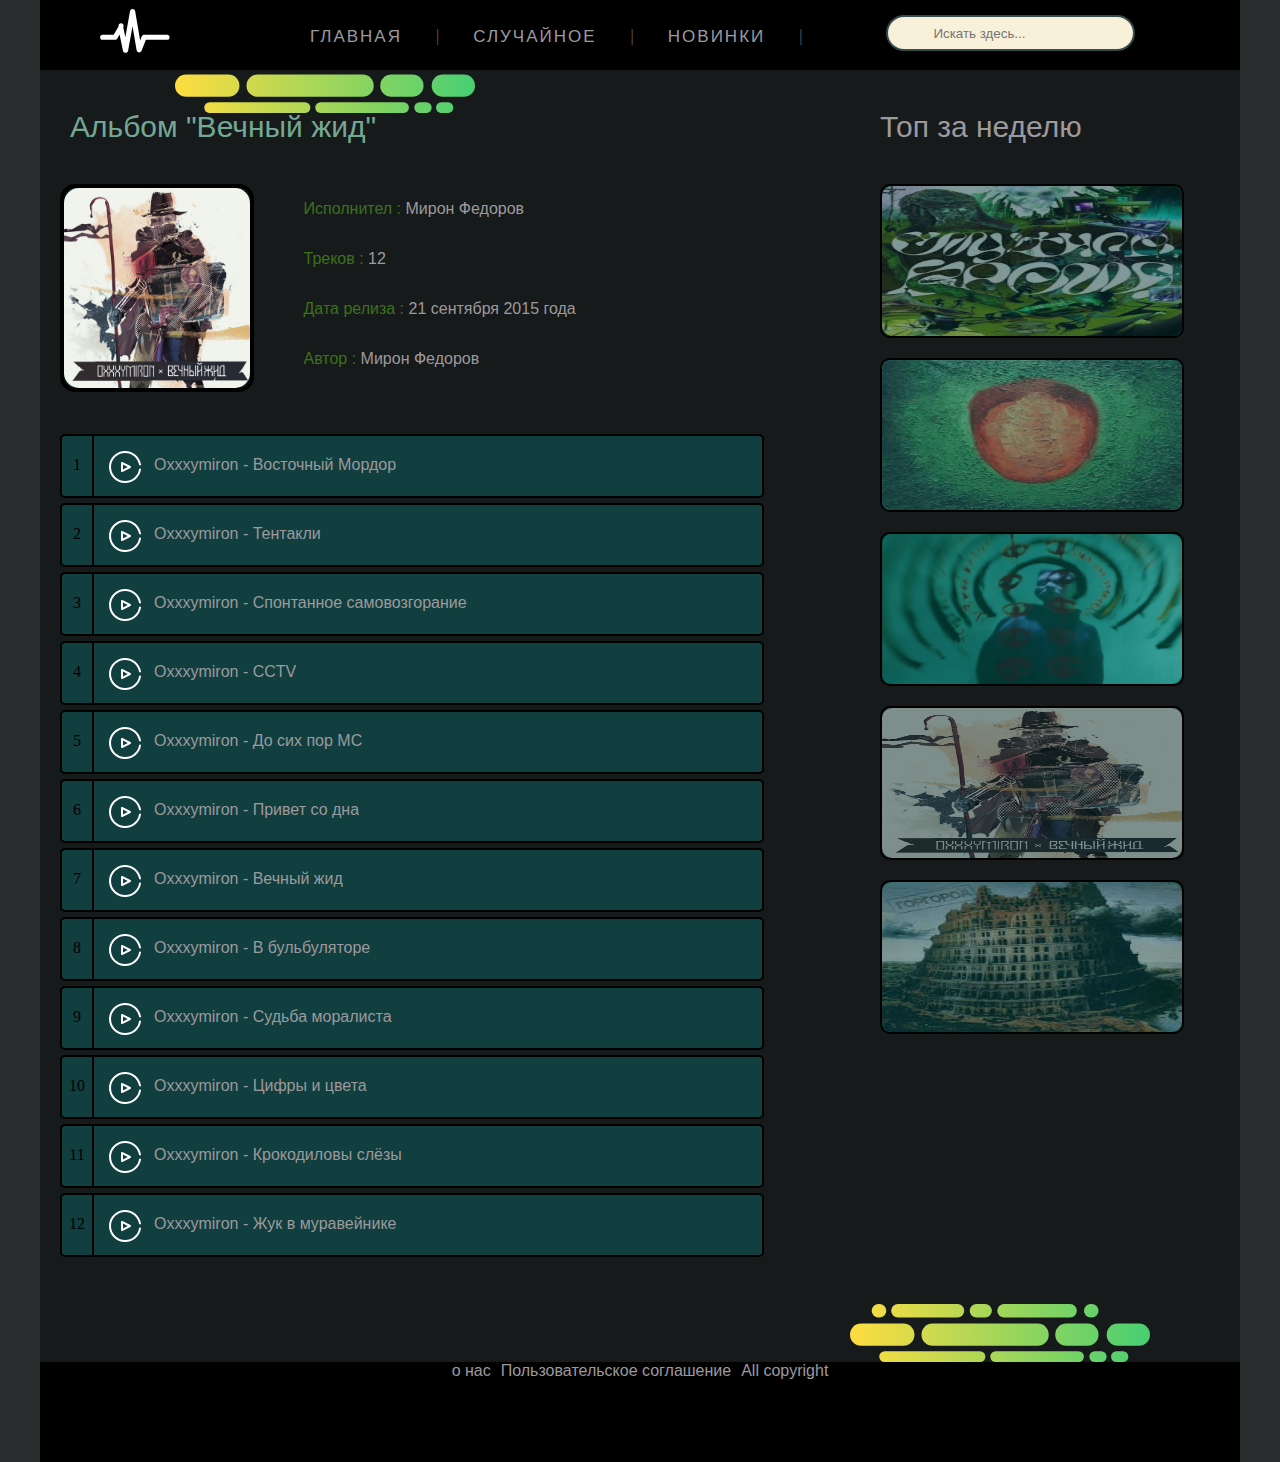
==== muzik-albom.html @ 1c84a073 "Add files via upload" ====
<!DOCTYPE html>
<html lang="en">
<head>
    <meta charset="UTF-8">
    <meta http-equiv="X-UA-Compatible" content="IE=edge">
    <meta name="viewport" content="width=device-width, initial-scale=1.0">
    <title>Document</title>
    <meta name="viewport" content="width=device-width, initial-scale=1.0">
    <link rel="stylesheet" href="css/css-skelet.css">
    <link rel="stylesheet" href="css/music-albom.css">
    <link rel="stylesheet" href="css/cssmain.css">

</head>
<body>
    <div class="wrapper">
            <header class="header">     
                <div class="container">
                    <div class="top-item-logo">
                        <div class="top-logo"><img src="icons/icon-pulse.svg" alt=""></div>
                    </div>

                    <div class="Dropdown-menu">
                        <input id="menu__toggle" type="checkbox">
                        <label class="menu__btn" for="menu__toggle">
                          <span></span>
                        </label>
                            <ul class="menu__box menu-main">
                            <li><a class="menu__item" href="muzik-glavnaja.html">Главная</a></li>
                            <li><a class="menu__item" href="muzik-track.html">Случайное</a></li>
                            <li><a class="menu__item" href="muzik.html">Новинки</a></li>
                            <li>
                                <div class="top-search">
                                    <form><input type="text" placeholder="Искать здесь..."></form>
                                </div>
                            </li>
                        </ul>
                    </div>
                </div>
            </header>
            <main class="main">
                <div class="container">
                        <div class="left-side">
                            <div class="left-list">
                                <div class="left-side-name">
                                         <a id="namename">Альбом "Вечный жид"</a>
                                </div>
                                
                                <div class="track">

                                    <div class="tmain-info">

                                        <div class="tmain-info-1">
                                            <div class="track-logo"><img src="icons/jid.png" alt=""></div>
                                            <div class="track-info">
                                               <li> <a id="a-name">Исполнител :</a><a> Мирон Федоров</a></li>
                                               <li> <a id="a-name">Треков :</a><a> 12</a></li>
                                               <li> <a id="a-name">Дата релиза :</a><a> 21 сентября 2015 года</a></li>
                                               <li> <a id="a-name">Автор :</a><a> Мирон Федоров</a></li>
                                            </div>
                                        </div>
                                    </div>
                                </div>

                                <div class="music-list">

                                    <div class="music-track">
                                        <div class="count">1</div>
                                        <div id="button-play"><a href="#okno"><input type="image" src="icons/playbutton.svg"></a></div>
                                        <a href="muzik-track.html"> Oxxxymiron - Восточный Мордор</a>
                                    </div>
                                    <div class="music-track">
                                        <div class="count">2 </div>
                                        <div id="button-play"><a href="#okno"><input type="image" src="icons/playbutton.svg"></a></div>
                                        <a> Oxxxymiron - Тентакли</a>
                                    </div>
                                    <div class="music-track">
                                        <div class="count">3 </div>
                                        <div id="button-play"><a href="#okno"><input type="image" src="icons/playbutton.svg"></a></div>
                                        <a> Oxxxymiron - Спонтанное самовозгорание</a>
                                    </div>
                                    <div class="music-track">
                                        <div class="count">4 </div>
                                        <div id="button-play"><a href="#okno"><input type="image" src="icons/playbutton.svg"></a></div>
                                        <a> Oxxxymiron - CCTV</a>
                                    </div>
                                    <div class="music-track">
                                        <div class="count">5 </div>
                                        <div id="button-play"><a href="#okno"><input type="image" src="icons/playbutton.svg"></a></div>
                                        <a> Oxxxymiron - До сих пор МС</a>
                                    </div>
                                    <div class="music-track">
                                        <div class="count">6 </div>
                                        <div id="button-play"><a href="#okno"><input type="image" src="icons/playbutton.svg"></a></div>
                                        <a> Oxxxymiron - Привет со дна</a>
                                    </div>

                                    <div class="music-track">
                                        <div class="count">7 </div>
                                        <div id="button-play"><a href="#okno"><input type="image" src="icons/playbutton.svg"></a></div>
                                        <a> Oxxxymiron - Вечный жид</a>
                                    </div>
                                    <div class="music-track">
                                        <div class="count">8 </div>
                                        <div id="button-play"><a href="#okno"><input type="image" src="icons/playbutton.svg"></a></div>
                                        <a> Oxxxymiron - В бульбуляторе</a>
                                    </div>
                                    <div class="music-track">
                                        <div class="count">9 </div>
                                        <div id="button-play"><a href="#okno"><input type="image" src="icons/playbutton.svg"></a></div>
                                        <a> Oxxxymiron - Судьба моралиста</a>
                                    </div>
                                    <div class="music-track">
                                        <div class="count">10 </div>
                                        <div id="button-play"><a href="#okno"><input type="image" src="icons/playbutton.svg"></a></div>
                                        <a> Oxxxymiron - Цифры и цвета</a>
                                    </div>
                                    <div class="music-track">
                                        <div class="count">11 </div>
                                        <div id="button-play"><a href="#okno"><input type="image" src="icons/playbutton.svg"></a></div>
                                        <a> Oxxxymiron - Крокодиловы слёзы</a>
                                    </div>
                                    <div class="music-track">
                                        <div class="count">12 </div>
                                        <div id="button-play"><a href="#okno"><input type="image" src="icons/playbutton.svg"></a></div>
                                        <a> Oxxxymiron -  Жук в муравейнике</a>
                                    </div>
                                </div>
                                
                            </div>
                        </div>
                        <div class="right-side">
                            <div class="right-side-name">
                                <a id="right-name">Топ за неделю</a>
                            </div>
                            <div class="right-list">
    
                                <a class="list-item" href="muzik-albom.html" style="background-color: #073535;">
                                    <img src="icons/moh.png" alt="">
                                </a>
                                <a class="list-item" href="muzik-albom.html" style="background-color: #186363;">
                                    <img src="icons/oreh.png" alt="">
                                </a>
                                <a class="list-item" href="muzik-albom.html" style="background-color: #015252;">
                                    <img src="icons/organizacija.png" alt="">
                                </a>
                                <a class="list-item" href="muzik-albom.html" style="background-color: #0b2929;">
                                    <img src="icons/jid.png" alt="">
                                </a>
                                <a class="list-item" href="muzik-albom.html" style="background-color: #0a3d3d;">
                                    <img src="icons/kolizej.jpg" alt="">
                                </a>
    
                            </div>
                        </div>
                </div>
            </main>

            <div class="container">
                <div id="okno">
                    <audio src="music/oxy-gorod-pod.mp3" type="audio/mpeg" controls="controls" ></audio><br>
                    <a href="#" class="close">X</a>
                  </div>
            </div>

        <footer class="footer">
            <div class="container">
        
        <a href="inff.xml">о нас</a>
        <a>Пользовательское соглашение</a>
        <a>All copyright</a>
            </div>
        </footer>

    </div>
</body>
</html>
---- css/css-skelet.css ----
@charset "UTF-8";
* {
  padding: 0;
  margin: 0;
  border: 0; }

html {
  min-height: 1400px; }

h1, h2, h3, h4, h5, h6 {
  font-family: 'Ubuntu Condensed', sans-serif; }

body {
  background-color: #282c2c;
  height: 100%;
  min-height: 1400px; }

ul, li {
  list-style: none;
  list-style-type: none; }

a {
  font-family: 'Ubuntu Condensed', sans-serif;
  color: #9d999d;
  text-decoration: none; }

.wrapper {
  height: 100%;
  display: flex;
  flex-direction: column;
  margin: auto;
  max-width: 1920px; }

.container {
  display: flex;
  flex-direction: row;
  width: 100%;
  max-width: 1200px;
  margin: 0 auto; }

.header .container {
  background-color: #000000; }

.main .container {
  display: flex;
  background: url(/icons/lines-3.svg) 15% -15px no-repeat, url(/icons/lines-3.svg) 90% 100% no-repeat, #171a1a;
  background-size: 300px, 300px, cover;
  /* Меняем масштаб */
  padding: 0 0 100px 0; }

.main {
  height: 100%;
  display: flex;
  justify-content: space-around;
  background: url(/icons/lines-1.svg) 80% -100px no-repeat, url(/icons/lines-2.svg) 30% 100% no-repeat;
  background-size: 800px, 1000px, cover;
  /* Меняем масштаб */ }

.footer {
  display: flex;
  max-width: 100%; }

.footer .container {
  box-sizing: border-box;
  margin: 0 auto;
  max-width: 1200px;
  width: 100%;
  justify-content: center;
  height: 100px;
  flex-direction: row;
  background-color: #000000; }

.footer a {
  padding: 0 5px 0 5px; }

.header {
  display: flex;
  justify-content: center;
  min-width: 100%;
  height: 70px; }

.top-item-logo {
  margin: 0 0 0 5%;
  min-width: 15%; }

.top-logo {
  display: flex;
  max-height: 70px;
  max-width: 100px;
  width: 100px;
  height: 70px; }

.top-nav {
  display: flex; }

.top-search:after {
  content: "";
  clear: both;
  display: table; }

.top-search form {
  width: auto;
  float: right;
  margin-right: 30px; }

.top-search input {
  width: 200px;
  height: 32px;
  margin: 0 0 -10px 80px;
  padding-left: 45px;
  border-radius: 42px;
  border: 2px solid #324b4e;
  background: #F9F0DA;
  outline: none;
  position: relative;
  transition: .3s linear; }

.top-search input:focus {
  width: 290px;
  padding-left: 5px;
  margin: 0 0 -10px 60px; }

.top-search button {
  width: 42px;
  height: 42px;
  background: none;
  border: none;
  position: absolute;
  top: -2px;
  right: 0; }

.top-search button:before {
  content: "\f002";
  font-family: FontAwesome;
  color: #324b4e; }

.left-side {
  display: flex;
  flex-direction: row;
  justify-content: center;
  min-width: 70%; }

.left-side-name {
  padding: 40px 0 40px 0; }

#okno {
  width: 100%;
  max-width: 1200px;
  height: 8%;
  text-align: center;
  padding-top: 10px;
  border-top: 3px solid black;
  background-color: #022020;
  color: #07cc00;
  display: none;
  position: fixed;
  bottom: 0; }

#okno:target {
  display: block; }

.close {
  display: block;
  float: right;
  border: 3px solid #028161;
  border-radius: 100px;
  color: #008f4c;
  text-decoration: none;
  background: #f2f2f2;
  font-size: 14pt;
  cursor: pointer;
  padding: 15px;
  margin: -60px 50px 0 0; }

.close:hover {
  background: #e6e6ff; }

audio {
  display: inline-block;
  max-width: 1000px;
  width: 80%; }

.right-side-name {
  display: flex;
  margin: 40px 0 40px 0; }

.list-item {
  display: flex;
  background-color: azure;
  width: 300px;
  height: 150px;
  border: 2px solid black;
  border-radius: 10px;
  margin: 0px 0 20px 0; }

.list-item img {
  opacity: 50%;
  height: 100%;
  width: 100%;
  border-radius: 10px; }

.menu-main {
  list-style: none;
  padding: 15px 0 5px; }

.menu-main li {
  display: inline-block; }

.menu-main li:after {
  content: "|";
  color: #606060;
  vertical-align: top; }

.menu-main li:last-child:after {
  content: none; }

.menu-main a {
  text-decoration: none;
  font-family: 'Ubuntu Condensed', sans-serif;
  letter-spacing: 2px;
  position: relative;
  padding-bottom: 20px;
  margin: 0 34px 0 30px;
  font-size: 17px;
  text-transform: uppercase;
  transition: color .2s; }

.menu-main a, .menu-main a:visited {
  color: #9d999d; }

.menu-main a.current, .menu-main a:hover {
  color: #feb386; }

.menu-main a:before,
.menu-main a:after {
  content: "";
  position: absolute;
  height: 4px;
  top: auto;
  right: 50%;
  bottom: -5px;
  left: 50%;
  background: #feb386;
  transition: .8s; }

.menu-main a:hover:before, .menu-main .current:before {
  left: 0; }

.menu-main a:hover:after, .menu-main .current:after {
  right: 0; }

@media (max-width: 1100px) {
  audio {
    margin: 0 0 0 -20%; }

  .top-search input {
    width: 200px;
    height: 32px;
    margin: 0 0 0px 0;
    border-radius: 42px;
    border: 2px solid #324b4e;
    background: #F9F0DA;
    outline: none;
    position: relative;
    transition: .3s linear; }

  .top-search input:focus {
    margin: 0 0 0 0;
    width: 240px;
    padding-left: 5px; }

  .menu-main {
    display: none;
    min-width: none; }

  .top-item-nav {
    display: none; }

  .Dropdown-menu {
    position: absolute;
    right: 0;
    width: 70px;
    height: 70px;
    background-color: #007575; }

  .main .container {
    display: flex;
    flex-direction: column; }

  .wrapper {
    height: 100%; }

  .right-side {
    display: flex;
    flex-wrap: wrap;
    justify-content: center; }

  .right-side-name {
    align-content: center; }

  .right-list {
    display: flex;
    max-width: 100%;
    flex-direction: row;
    flex-wrap: wrap;
    align-content: flex-end;
    justify-content: center; }

  .list-item {
    display: inline-block;
    max-width: 30%;
    max-height: 40%; }

  .close {
    margin: -60px 5% 0 0; } }
@media (max-width: 800px) {
  .left-list {
    max-width: 90%;
    margin: auto; }

  .music-track {
    max-width: 100%;
    padding: auto;
    margin: auto; } }
/*выпадающее меню*/
#menu__toggle {
  display: none; }

@media (max-width: 1100px) {
  /* стилизуем кнопку */
  .menu__btn {
    display: flex;
    /* используем flex для центрирования содержимого */
    align-items: center;
    /* центрируем содержимое кнопки */
    position: absolute;
    top: 20px;
    right: 20px;
    width: 26px;
    height: 26px;
    cursor: pointer;
    z-index: 11; }

  /* добавляем "гамбургер" */
  .menu__btn > span,
  .menu__btn > span::before,
  .menu__btn > span::after {
    display: block;
    position: absolute;
    width: 100%;
    height: 2px;
    background-color: #000000; }

  .menu__btn > span::before {
    content: '';
    top: -8px; }

  .menu__btn > span::after {
    content: '';
    top: 8px; }

  /* контейнер меню */
  .menu__box {
    display: block;
    position: fixed;
    visibility: hidden;
    top: 0;
    right: 0;
    width: 250px;
    height: 1830px;
    margin: 0;
    padding: 80px 0;
    list-style: none;
    text-align: center;
    background-color: #007575;
    box-shadow: 1px 0px 6px rgba(0, 0, 0, 0.2);
    z-index: 10; }

  /* элементы меню */
  .menu__item {
    display: block;
    padding: 12px 24px;
    color: #333;
    font-family: 'Roboto', sans-serif;
    font-size: 20px;
    font-weight: 60px;
    text-decoration: none; }

  #menu__toggle:checked ~ .menu__btn {
    position: fixed; }

  #menu__toggle:checked ~ .menu__btn > span {
    transform: rotate(45deg); }

  #menu__toggle:checked ~ .menu__btn > span::before {
    top: 0;
    transform: rotate(0); }

  #menu__toggle:checked ~ .menu__btn > span::after {
    top: 0;
    transform: rotate(90deg); }

  #menu__toggle:checked ~ .menu__box {
    visibility: visible;
    right: 0; }

  .menu__btn > span,
  .menu__btn > span::before,
  .menu__btn > span::after {
    transition-duration: 0.3s; }

  .menu__box {
    transition-duration: 0.0s; }

  .menu__item {
    transition-duration: 0.3s; } }

/*# sourceMappingURL=css-skelet.css.map */
---- css/music-albom.css ----
#right-name {
  font-size: 30px; }

.left-side-name #namename {
  padding: 0 0 0 10px;
  font-size: 30px;
  color: #73a894; }

.track {
  display: flex;
  flex-direction: column;
  width: 800px; }

.tmain-info {
  display: flex;
  flex-direction: column;
  height: 250px;
  width: 800px; }

.tmain-info-1 {
  display: flex;
  flex-direction: row;
  height: 200px; }

.track-logo {
  display: flex;
  height: 200px;
  background-color: #022020;
  border: 4px solid black;
  border-radius: 15px; }

.track-logo img {
  min-width: 150px;
  width: 100%;
  border-radius: 15px; }

.track-info {
  padding-left: 50px;
  display: flex;
  flex-direction: column;
  justify-content: space-around;
  height: 200px;
  width: 600px; }

.track-info #a-name {
  color: #3b721b; }

@media (max-width: 1100px) {
  .left-side {
    max-width: 100%;
    margin: 0 auto; } }
@media (max-width: 810px) {
  .left-side {
    justify-content: left;
    width: 100%;
    margin: 0 0 0 5%;
    padding: 0 0 0 0; }

  .left-list {
    max-width: 90%;
    width: 100%;
    margin: 0 0 0 0;
    padding: 0 0 0 0; }

  .track {
    width: 100%; }

  .track-buttons {
    width: 100%;
    padding: 20px 0 0 10px; }

  .track-text {
    max-width: 100%;
    margin: 50px 5% 0 5%; }

  .tmain-info {
    width: 100%; }

  .track-info {
    height: 150px;
    padding: 0 0 0 20px; }

  .track-logo {
    height: 150px; }

  .ttext {
    width: 100%; } }
@media (max-width: 500px) {
  .track-buttons {
    height: 150px;
    flex-direction: column; } }

/*# sourceMappingURL=music-albom.css.map */
---- css/cssmain.css ----
.music-track {
  display: flex;
  flex-direction: row;
  height: 60px;
  width: 700px;
  border: 2px solid #000000;
  background-color: #113f3f;
  border-radius: 5px;
  margin: 0 0 5px 0; }

#button-play {
  margin: 15px 25px 0 -25px;
  width: 20px;
  height: 20px; }

.music-track a {
  white-space: nowrap;
  overflow: hidden;
  padding: 20px 0px 0 0;
  margin: 0 40px 0 0; }

.count {
  text-align: center;
  width: 30px;
  padding: 20px 0 0 0;
  margin: 0 40px 0 0;
  border-right: 2px solid black; }

.left-side #name {
  padding: 0 0 0 10px;
  font-size: 30px;
  color: #73a894; }

#left-name {
  font-size: 30px; }

#right-name {
  font-size: 30px; }

/*# sourceMappingURL=cssmain.css.map */
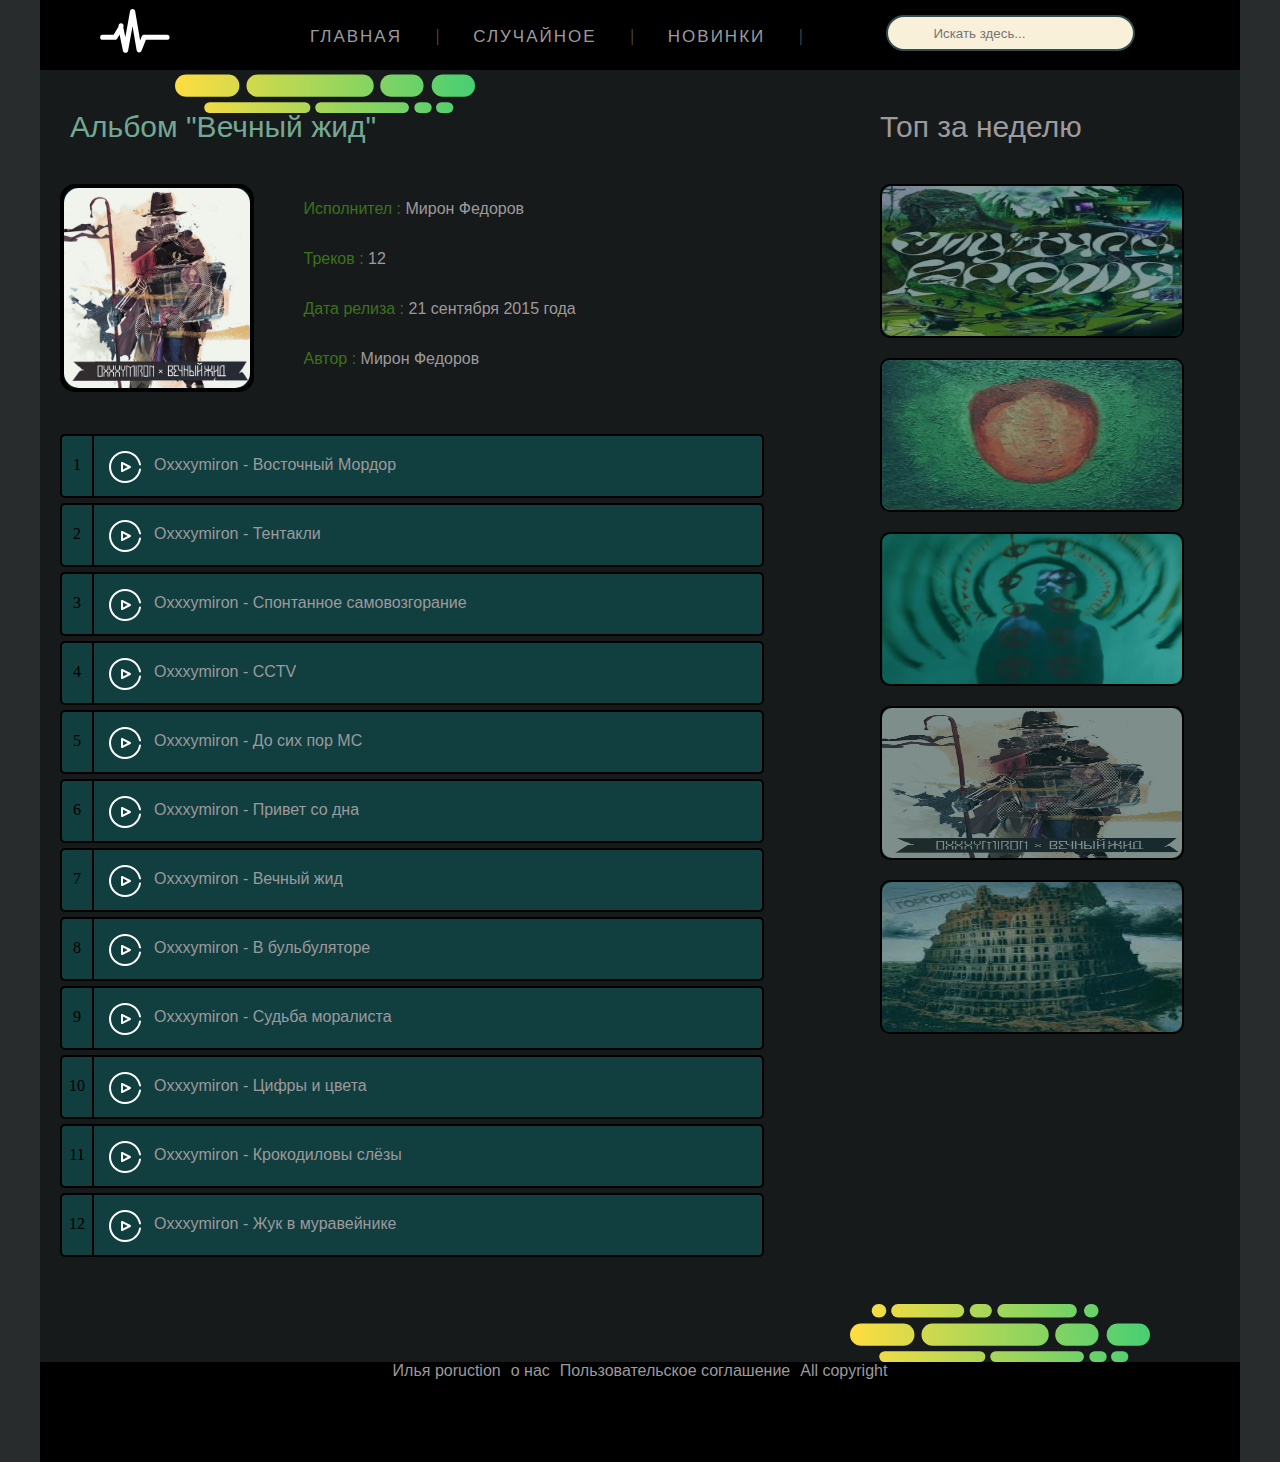
==== commit a3846dd5: "Add files via upload" ====
--- a/muzik-albom.html
+++ b/muzik-albom.html
@@ -164,7 +164,7 @@
 
         <footer class="footer">
             <div class="container">
-        
+        <a>Илья poruction</a>
         <a href="inff.xml">о нас</a>
         <a>Пользовательское соглашение</a>
         <a>All copyright</a>
--- a/css/css-skelet.css
+++ b/css/css-skelet.css
@@ -43,7 +43,7 @@
 
 .main .container {
   display: flex;
-  background: url(/icons/lines-3.svg) 15% -15px no-repeat, url(/icons/lines-3.svg) 90% 100% no-repeat, #171a1a;
+  background: url(../icons/lines-3.svg) 15% -15px no-repeat, url(../icons/lines-3.svg) 90% 100% no-repeat, #171a1a;
   background-size: 300px, 300px, cover;
   /* Меняем масштаб */
   padding: 0 0 100px 0; }
@@ -52,7 +52,7 @@
   height: 100%;
   display: flex;
   justify-content: space-around;
-  background: url(/icons/lines-1.svg) 80% -100px no-repeat, url(/icons/lines-2.svg) 30% 100% no-repeat;
+  background: url(../icons/lines-1.svg) 80% -100px no-repeat, url(../icons/lines-2.svg) 30% 100% no-repeat;
   background-size: 800px, 1000px, cover;
   /* Меняем масштаб */ }
 
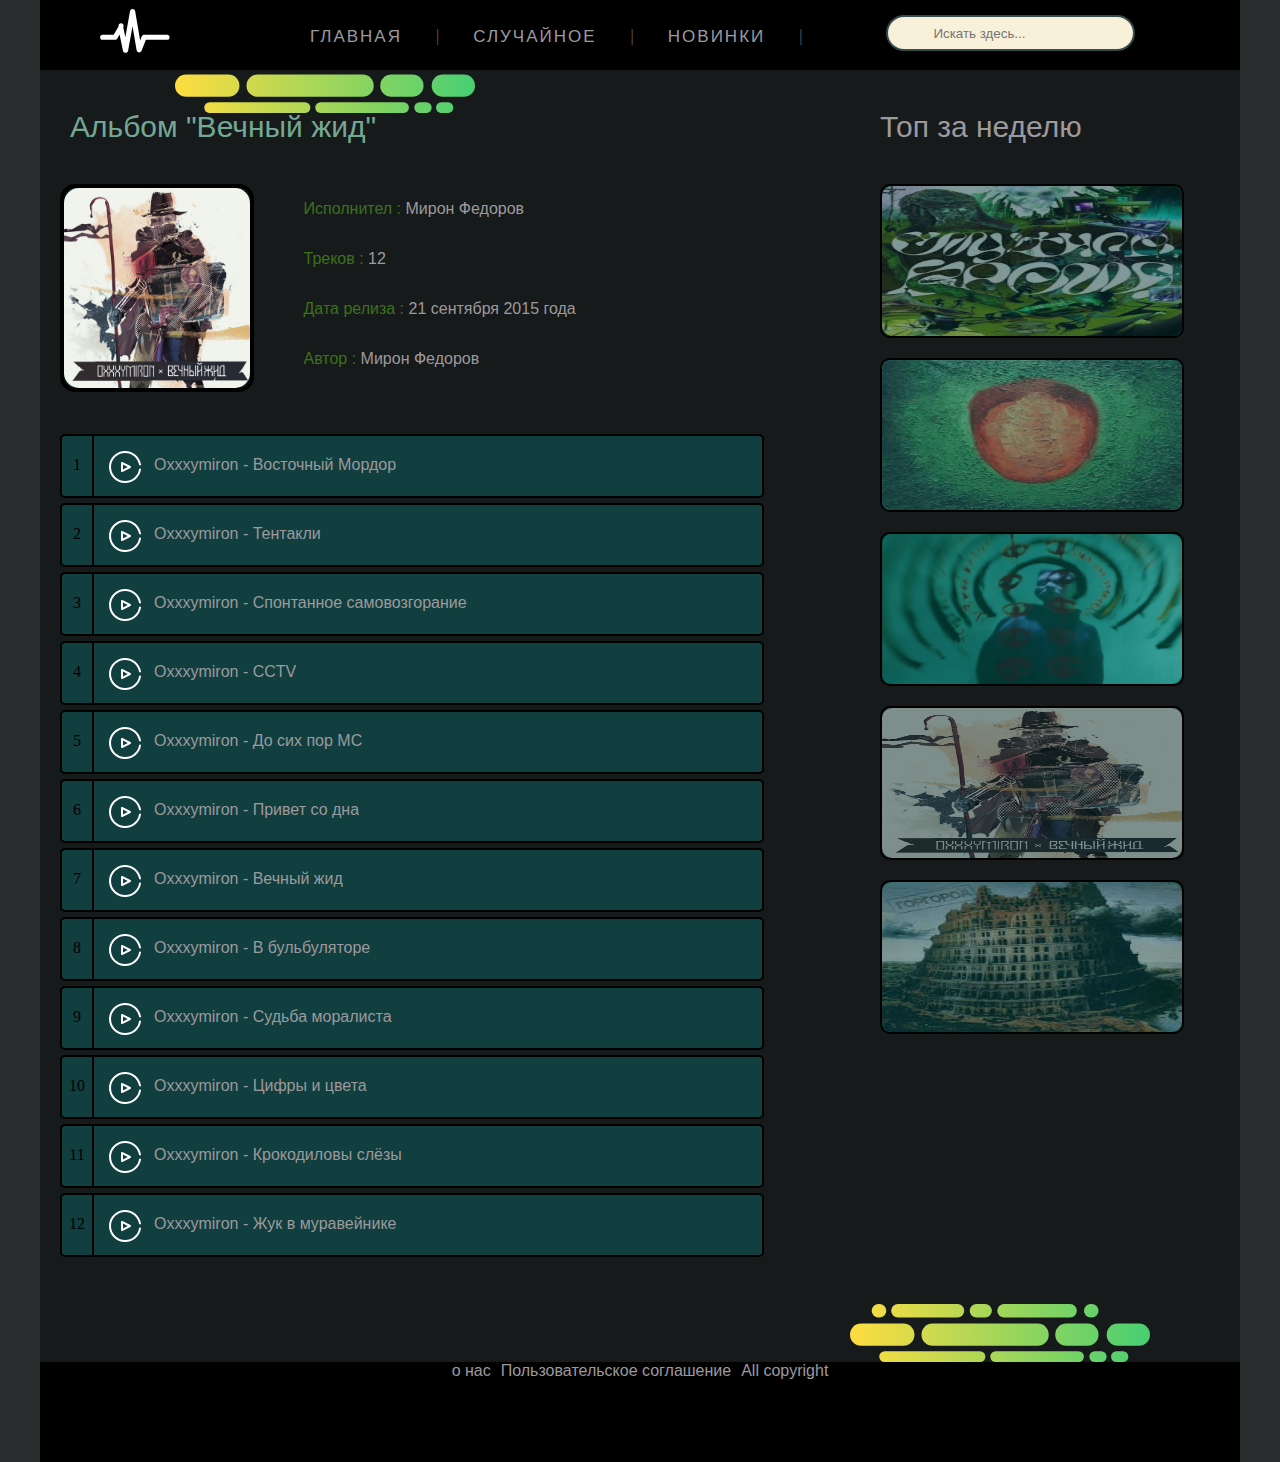
==== commit 8777153e: "Add files via upload" ====
--- a/muzik-albom.html
+++ b/muzik-albom.html
@@ -164,7 +164,6 @@
 
         <footer class="footer">
             <div class="container">
-        <a>Илья poruction</a>
         <a href="inff.xml">о нас</a>
         <a>Пользовательское соглашение</a>
         <a>All copyright</a>
